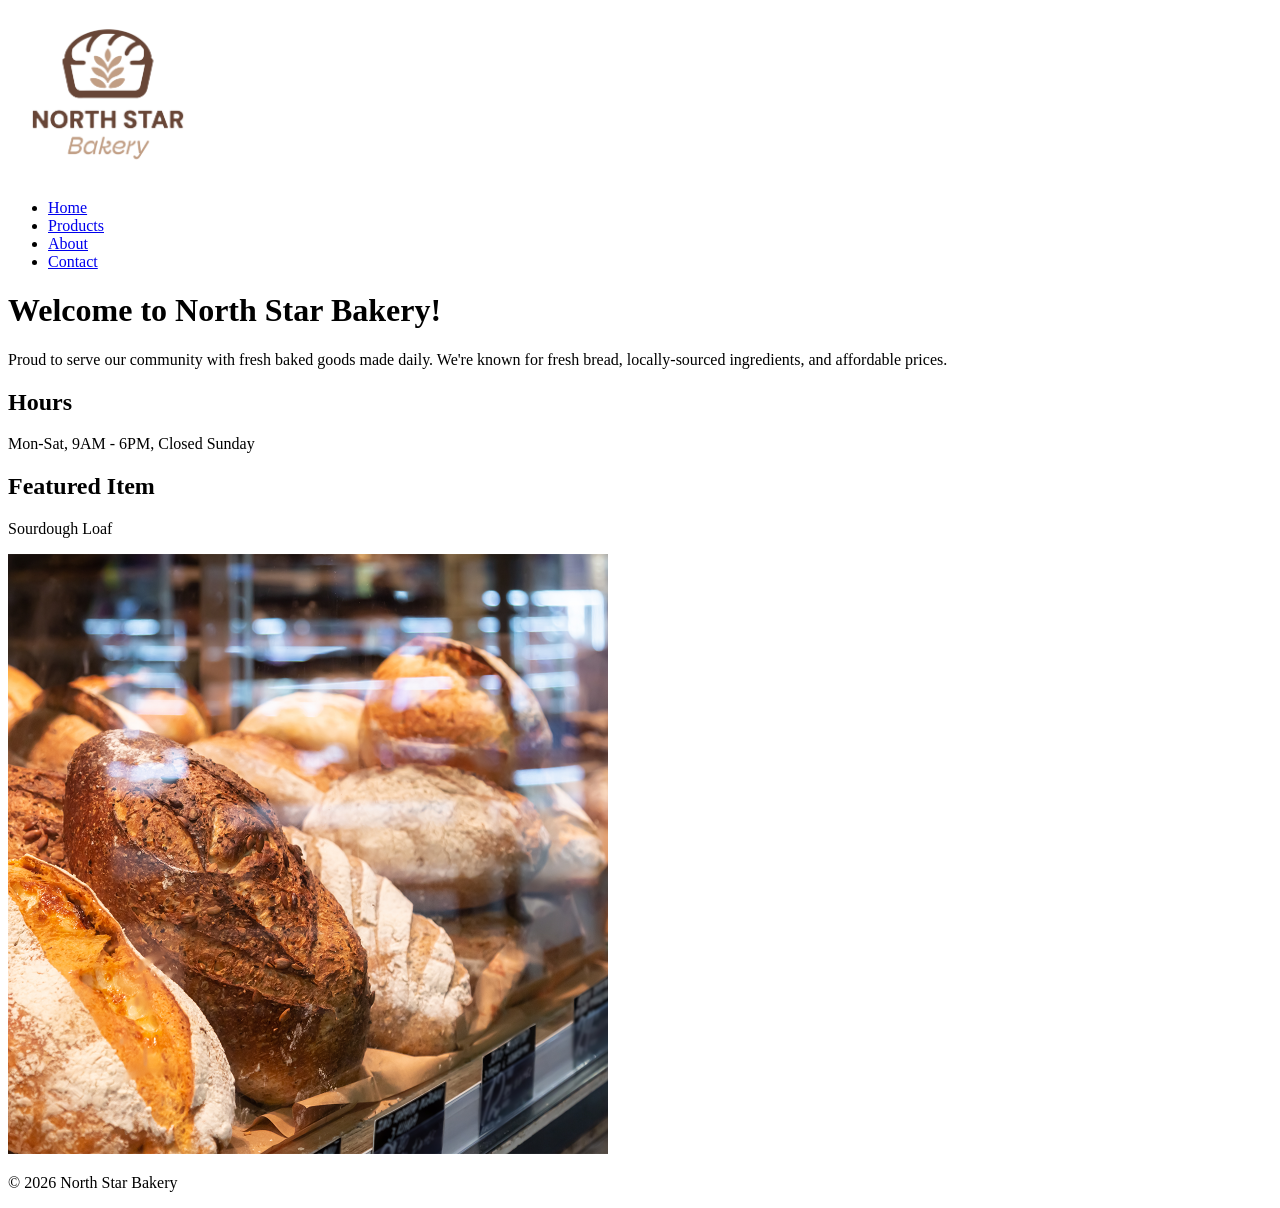
==== index.html @ faa4a119 "initial website for web dev course (touchstone 2)" ====
<!DOCTYPE html>
<html lang="en">
<head>
    <meta charset="UTF-8">
    <title>North Star Bakery - Home</title>
</head>
<body>
    <header>
        <img src="bakery-logo_c.png" alt="North Star Bakery Logo" width="200">
        <nav>
            <ul>
                <li><a href="index.html">Home</a></li>
                <li><a href="products.html">Products</a></li>
                <li><a href="about.html">About</a></li>
                <li><a href="contact.html">Contact</a></li>
            </ul>
        </nav>
	<h1>Welcome to North Star Bakery!</h1>
    </header>
    <main>
        <p>Proud to serve our community with fresh baked goods made daily. We're known for fresh bread, locally-sourced ingredients, and affordable prices.</p>
	<h2>Hours</h2>
	<p> Mon-Sat, 9AM - 6PM, Closed Sunday </p>
	<h2>Featured Item</h2>
	<p> Sourdough Loaf</p>
	<picture>
            <source media="(min-width: 600px)" srcset="bakery-bread_c.png" width="600">
            <source media="(min-width: 400px)" srcset="bakery-feature-small_c.png">	
            <img src="bakery-feature-large_c.png" alt="A glass display case filled with artisanal breads and baked pastries.">
        </picture>
    </main>
    <footer>
        <p>&copy; 2026 North Star Bakery</p>
    </footer>
</body>
</html>
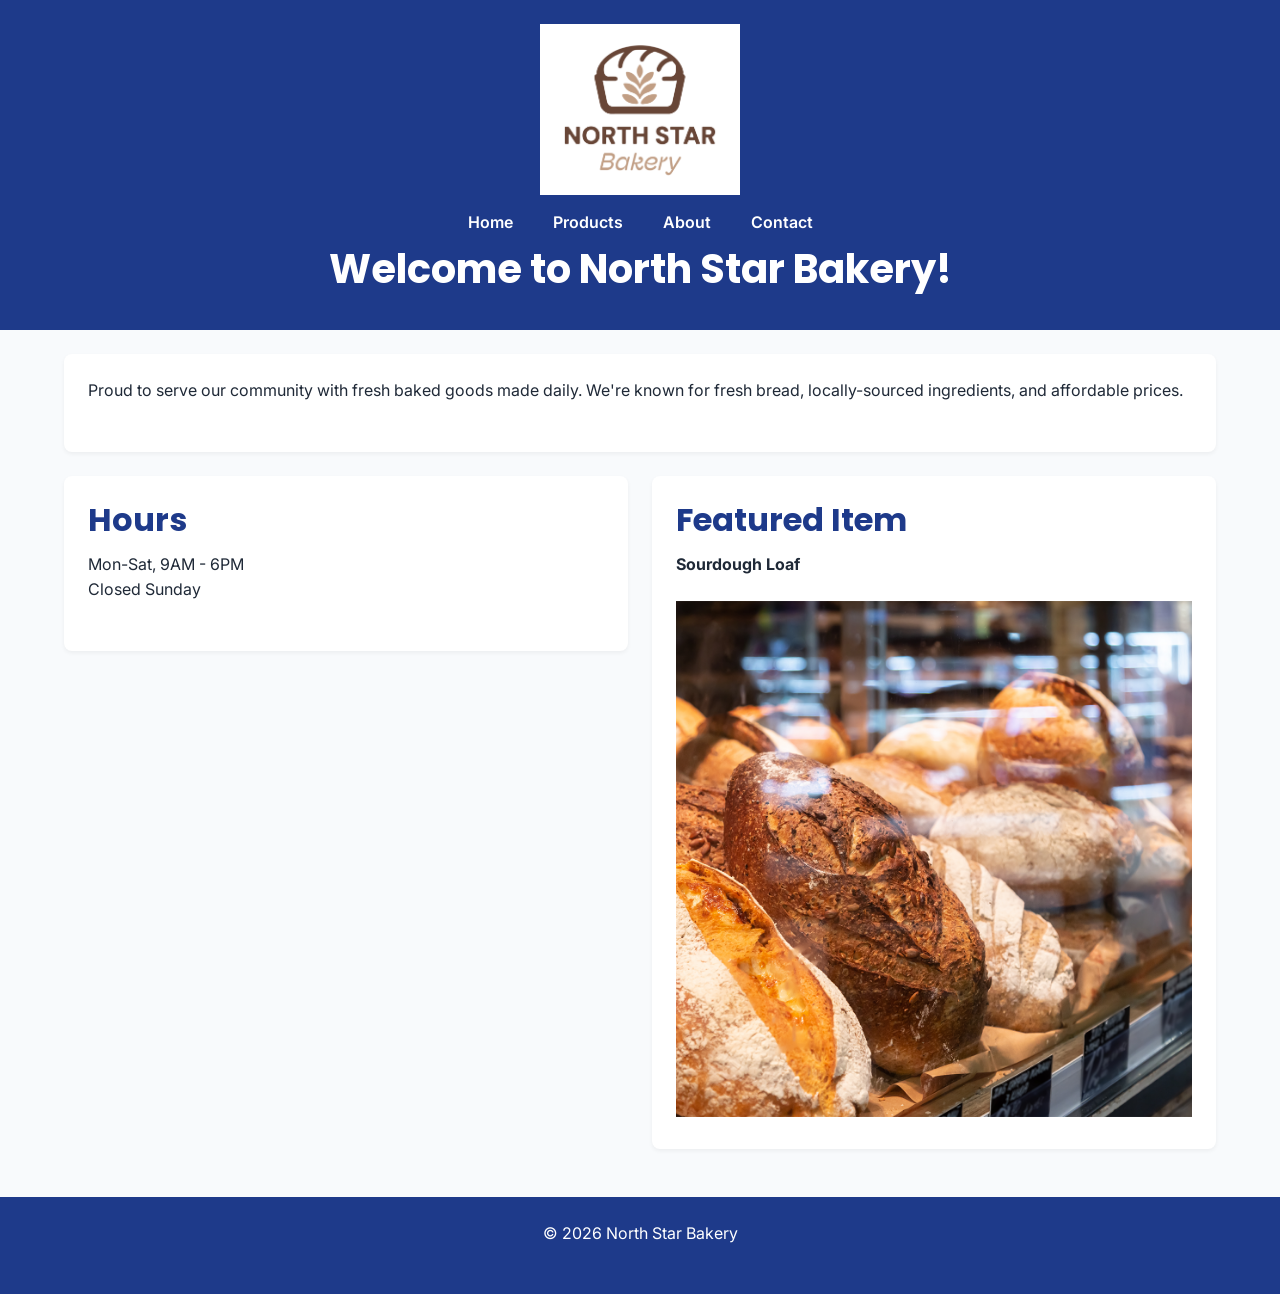
==== commit 2938a8f6: "css added + inlay within html" ====
--- a/index.html
+++ b/index.html
@@ -2,7 +2,14 @@
 <html lang="en">
 <head>
     <meta charset="UTF-8">
+    <meta name="viewport" content="width=device-width, initial-scale=1.0">
     <title>North Star Bakery - Home</title>
+    <!-- Google Fonts -->
+    <link rel="preconnect" href="https://fonts.googleapis.com">
+    <link rel="preconnect" href="https://fonts.gstatic.com" crossorigin>
+    <link href="https://fonts.googleapis.com/css2?family=Inter:wght@400;600&family=Poppins:wght@600;700&display=swap" rel="stylesheet">
+    <!-- External CSS -->
+    <link rel="stylesheet" href="styles.css">
 </head>
 <body>
     <header>
@@ -15,20 +22,32 @@
                 <li><a href="contact.html">Contact</a></li>
             </ul>
         </nav>
-	<h1>Welcome to North Star Bakery!</h1>
+        <h1>Welcome to North Star Bakery!</h1>
     </header>
+
     <main>
-        <p>Proud to serve our community with fresh baked goods made daily. We're known for fresh bread, locally-sourced ingredients, and affordable prices.</p>
-	<h2>Hours</h2>
-	<p> Mon-Sat, 9AM - 6PM, Closed Sunday </p>
-	<h2>Featured Item</h2>
-	<p> Sourdough Loaf</p>
-	<picture>
-            <source media="(min-width: 600px)" srcset="bakery-bread_c.png" width="600">
-            <source media="(min-width: 400px)" srcset="bakery-feature-small_c.png">	
-            <img src="bakery-feature-large_c.png" alt="A glass display case filled with artisanal breads and baked pastries.">
-        </picture>
+        <section>
+            <p>Proud to serve our community with fresh baked goods made daily. We're known for fresh bread, locally-sourced ingredients, and affordable prices.</p>
+        </section>
+
+        <div class="content-grid">
+            <section>
+                <h2>Hours</h2>
+                <p>Mon-Sat, 9AM - 6PM<br>Closed Sunday</p>
+            </section>
+
+            <section>
+                <h2>Featured Item</h2>
+                <p><strong>Sourdough Loaf</strong></p>
+                <picture>
+                    <source media="(min-width: 600px)" srcset="bakery-bread_c.png">
+                    <source media="(min-width: 400px)" srcset="bakery-feature-small_c.png"> 
+                    <img src="bakery-feature-large_c.png" alt="A glass display case filled with artisanal breads and baked pastries." style="max-width: 100%; height: auto;">
+                </picture>
+            </section>
+        </div>
     </main>
+
     <footer>
         <p>&copy; 2026 North Star Bakery</p>
     </footer>
--- a/styles.css
+++ b/styles.css
@@ -0,0 +1,241 @@
+/* ==========================================================
+   CSS DESIGN SYSTEM & RESPONSIVE LAYOUT (styles.css)
+   Target Limits: 3 Colors | 2 Fonts | Mobile-First Flexbox
+   ========================================================== */
+
+/* 1. Root Design Tokens */
+:root {
+  /* Color Palette (3 Colors Total) */
+  --color-primary: #1e3a8a;    /* Deep Navy: Headers, Nav, Primary Accents */
+  --color-secondary: #0d9488;  /* Teal: Interactive elements, highlights, hover */
+  --color-neutral-bg: #f8fafc; /* Crisp Off-White: Clean light background */
+  --color-text-main: #1f2937;  /* Charcoal Dark: High-contrast body text */
+  --color-white: #ffffff;
+
+  /* Typography (2 Fonts Total) */
+  --font-heading: 'Poppins', sans-serif;
+  --font-body: 'Inter', system-ui, -apple-system, sans-serif;
+
+  /* Spacing Scale */
+  --space-sm: 0.75rem;
+  --space-md: 1.5rem;
+  --space-lg: 3rem;
+  --radius: 8px;
+}
+
+/* 2. Global Resets & Base Styles */
+* {
+  box-sizing: border-box;
+  margin: 0;
+  padding: 0;
+}
+
+body {
+  font-family: var(--font-body);
+  font-size: 1rem;
+  line-height: 1.6;
+  color: var(--color-text-main);
+  background-color: var(--color-neutral-bg);
+  display: flex;
+  flex-direction: column;
+  min-height: 100vh;
+}
+
+/* Base Headings & Hierarchy */
+h1, h2, h3, h4 {
+  font-family: var(--font-heading);
+  color: var(--color-primary);
+  line-height: 1.25;
+  margin-bottom: var(--space-sm);
+}
+
+h1 { font-size: 2rem; }
+h2 { font-size: 1.5rem; }
+h3 { font-size: 1.25rem; }
+
+p {
+  margin-bottom: var(--space-md);
+}
+
+a {
+  color: var(--color-secondary);
+  text-decoration: none;
+  transition: color 0.2s ease;
+}
+
+a:hover, a:focus {
+  text-decoration: underline;
+}
+
+/* 3. Header & Navigation (Mobile First) */
+header {
+  background-color: var(--color-primary);
+  color: var(--color-white);
+  padding: var(--space-md);
+  text-align: center;
+}
+
+header h1 {
+  color: var(--color-white);
+  margin-bottom: var(--space-sm);
+}
+
+nav ul {
+  list-style: none;
+  display: flex;
+  flex-direction: column; /* Stacked vertically on mobile */
+  gap: var(--space-sm);
+}
+
+nav a {
+  color: var(--color-white);
+  font-weight: 600;
+  padding: 0.5rem;
+  display: block;
+}
+
+nav a:hover, nav a:focus {
+  background-color: var(--color-secondary);
+  border-radius: var(--radius);
+  text-decoration: none;
+}
+
+/* 4. Main Content Layout */
+main {
+  flex: 1;
+  width: 100%;
+  max-width: 1200px;
+  margin: 0 auto;
+  padding: var(--space-md);
+}
+
+/* Card / Section Container Styles */
+section, article {
+  background: var(--color-white);
+  padding: var(--space-md);
+  margin-bottom: var(--space-md);
+  border-radius: var(--radius);
+  box-shadow: 0 2px 4px rgba(0,0,0,0.05);
+}
+
+/* Flexbox Content Grid (Stacked on Mobile) */
+.content-grid {
+  display: flex;
+  flex-direction: column;
+  gap: var(--space-md);
+}
+
+/* 5. Accessible Forms Layout */
+form {
+  background: var(--color-white);
+  padding: var(--space-md);
+  border-radius: var(--radius);
+}
+
+fieldset {
+  border: 1px solid #cbd5e1;
+  padding: var(--space-md);
+  border-radius: var(--radius);
+  margin-bottom: var(--space-md);
+}
+
+legend {
+  font-family: var(--font-heading);
+  font-weight: 600;
+  color: var(--color-primary);
+  padding: 0 0.5rem;
+}
+
+.form-group {
+  display: flex;
+  flex-direction: column;
+  margin-bottom: var(--space-md);
+}
+
+label {
+  font-weight: 600;
+  margin-bottom: 0.25rem;
+}
+
+input, select, textarea {
+  padding: 0.75rem;
+  border: 1px solid #94a3b8;
+  border-radius: calc(var(--radius) / 2);
+  font-family: var(--font-body);
+  font-size: 1rem;
+}
+
+input:focus, select:focus, textarea:focus {
+  outline: 2px solid var(--color-secondary);
+  border-color: transparent;
+}
+
+button[type="submit"] {
+  background-color: var(--color-secondary);
+  color: var(--color-white);
+  border: none;
+  padding: 0.75rem 1.5rem;
+  font-size: 1rem;
+  font-family: var(--font-heading);
+  font-weight: 600;
+  border-radius: var(--radius);
+  cursor: pointer;
+  width: 100%;
+}
+
+button[type="submit"]:hover {
+  background-color: var(--color-primary);
+}
+
+/* 6. Media Fallback Styling */
+.media-wrapper {
+  margin-bottom: var(--space-md);
+}
+
+.media-fallback {
+  background-color: #e2e8f0;
+  padding: var(--space-sm);
+  border-left: 4px solid var(--color-primary);
+  font-size: 0.9rem;
+  margin-top: 0.5rem;
+}
+
+/* 7. Footer Styles */
+footer {
+  background-color: var(--color-primary);
+  color: var(--color-white);
+  text-align: center;
+  padding: var(--space-md);
+  margin-top: auto;
+}
+
+/* ==========================================================
+   MEDIA QUERY: DESKTOP & LARGE SCREENS (min-width: 768px)
+   ========================================================== */
+@media (min-width: 768px) {
+  /* Expand Headings */
+  h1 { font-size: 2.5rem; }
+  h2 { font-size: 2rem; }
+
+  /* Navigation transforms into horizontal bar */
+  nav ul {
+    flex-direction: row;
+    justify-content: center;
+    gap: var(--space-md);
+  }
+
+  /* Content Grid transforms into multi-column Flexbox layout */
+  .content-grid {
+    flex-direction: row;
+    align-items: flex-start;
+  }
+
+  .content-grid > * {
+    flex: 1;
+  }
+
+  /* Form button becomes intrinsic width rather than full-width */
+  button[type="submit"] {
+    width: auto;
+  }
+}
